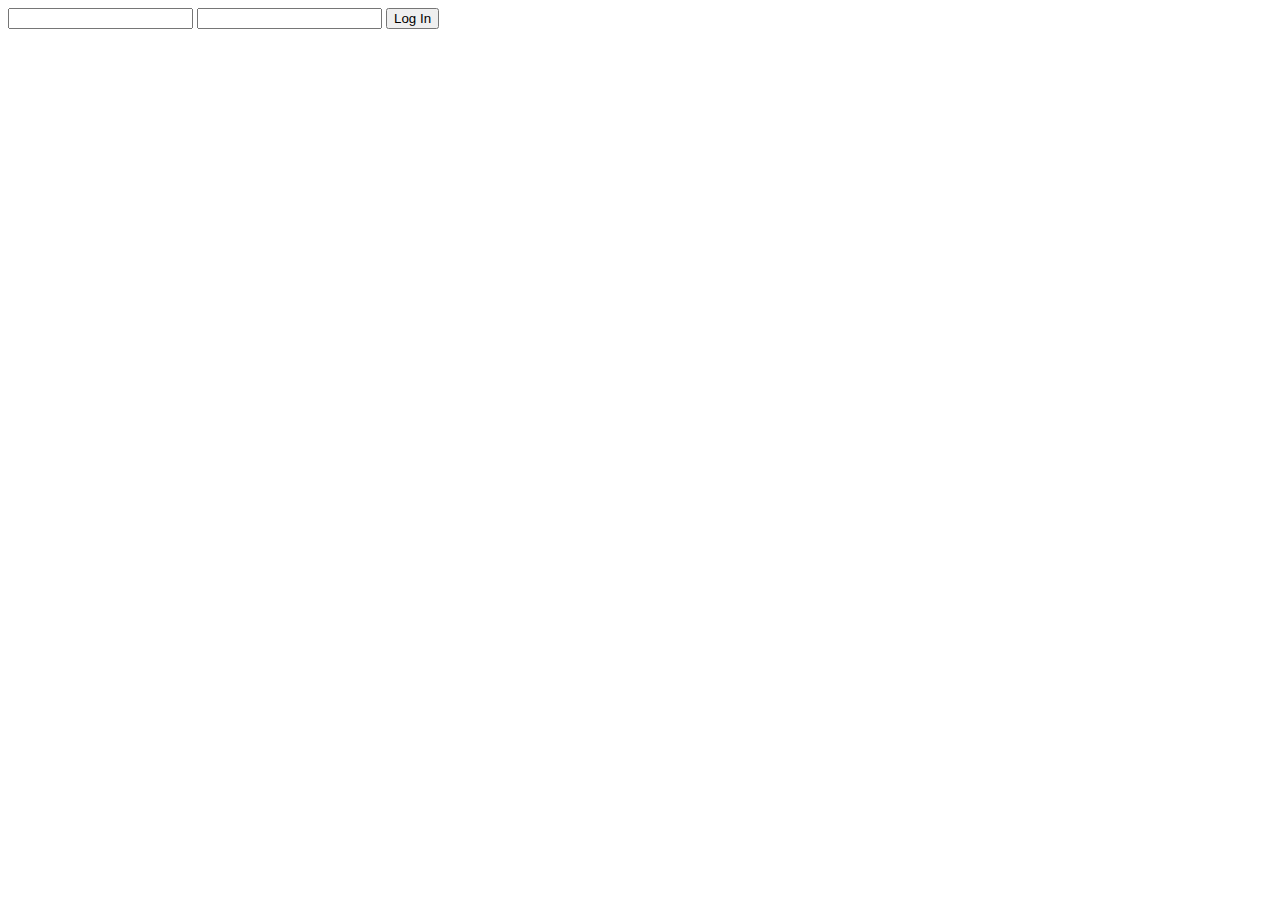
==== loginPage.html @ 9320e4a1 "adding login and signup page" ====
<!DOCTYPE html>
<html lang="en">
<head>
    <meta charset="UTF-8">
    <meta name="viewport" content="width=device-width, initial-scale=1.0">
    <title>Document</title>
</head>
<body>
    <form>
        <input type="email" name="userEmail"/>
        <input type="password" name="userPassword"/>
        <button type="submit" name="loginBttn">Log In</button> 
    </form>
</body>
</html>
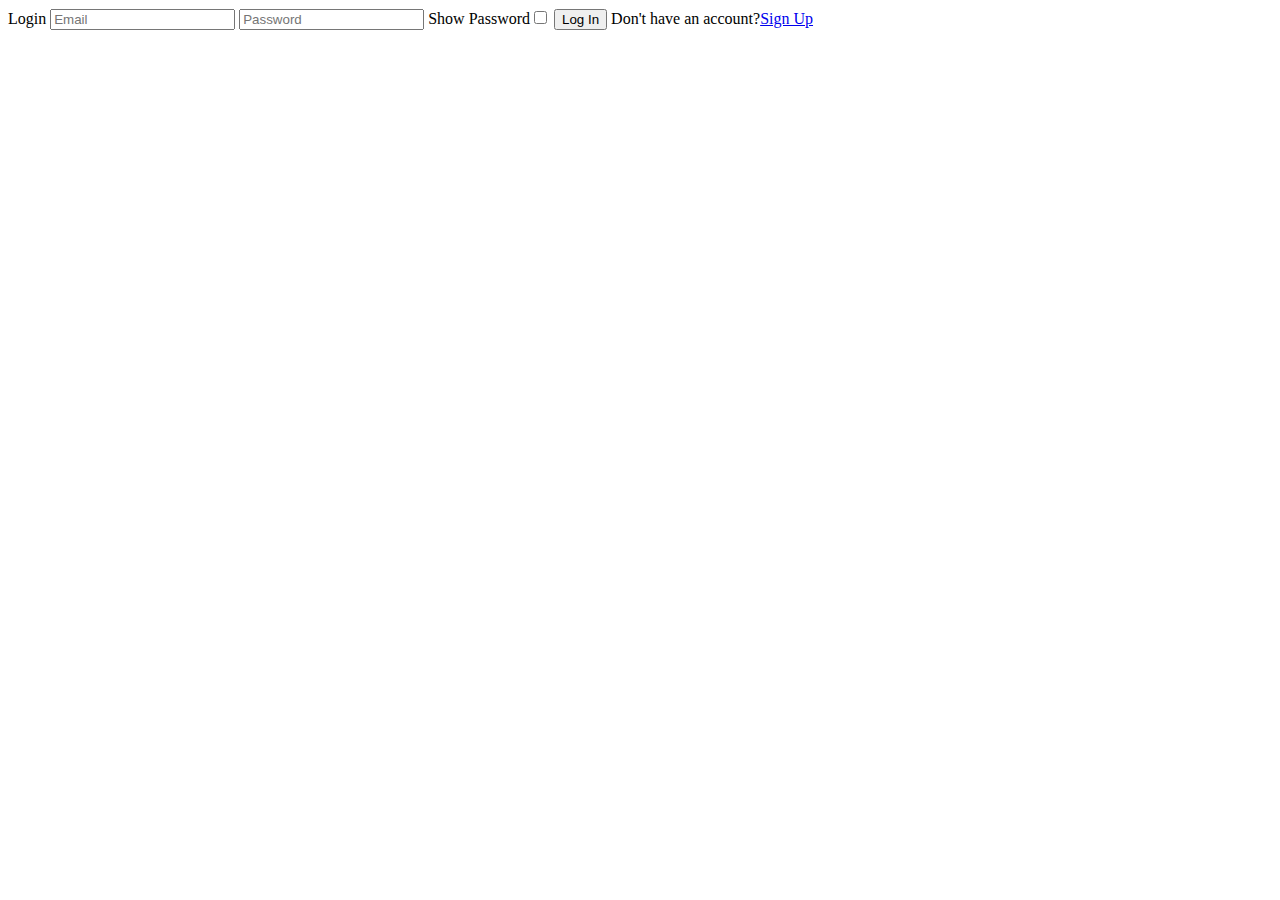
==== commit 28d84f2e: "updating login form" ====
--- a/loginPage.html
+++ b/loginPage.html
@@ -4,12 +4,16 @@
     <meta charset="UTF-8">
     <meta name="viewport" content="width=device-width, initial-scale=1.0">
     <title>Document</title>
+    <link rel="stylesheet" href="loginStyle.css"/>
 </head>
 <body>
-    <form>
-        <input type="email" name="userEmail"/>
-        <input type="password" name="userPassword"/>
+    <form method="POST" id="login">
+        <span>Login</span>
+        <input type="email" placeholder="Email" name="userEmail" id="userEmail"/>
+        <input type="password" placeholder="Password" name="userPassword" id="userPassword"/>
+        <label>Show Password<input type="checkbox" id="showPassBttn"/></label>
         <button type="submit" name="loginBttn">Log In</button> 
+        <span>Don't have an account?<a href="signUpPage.html">Sign Up</a></span>
     </form>
 </body>
 </html>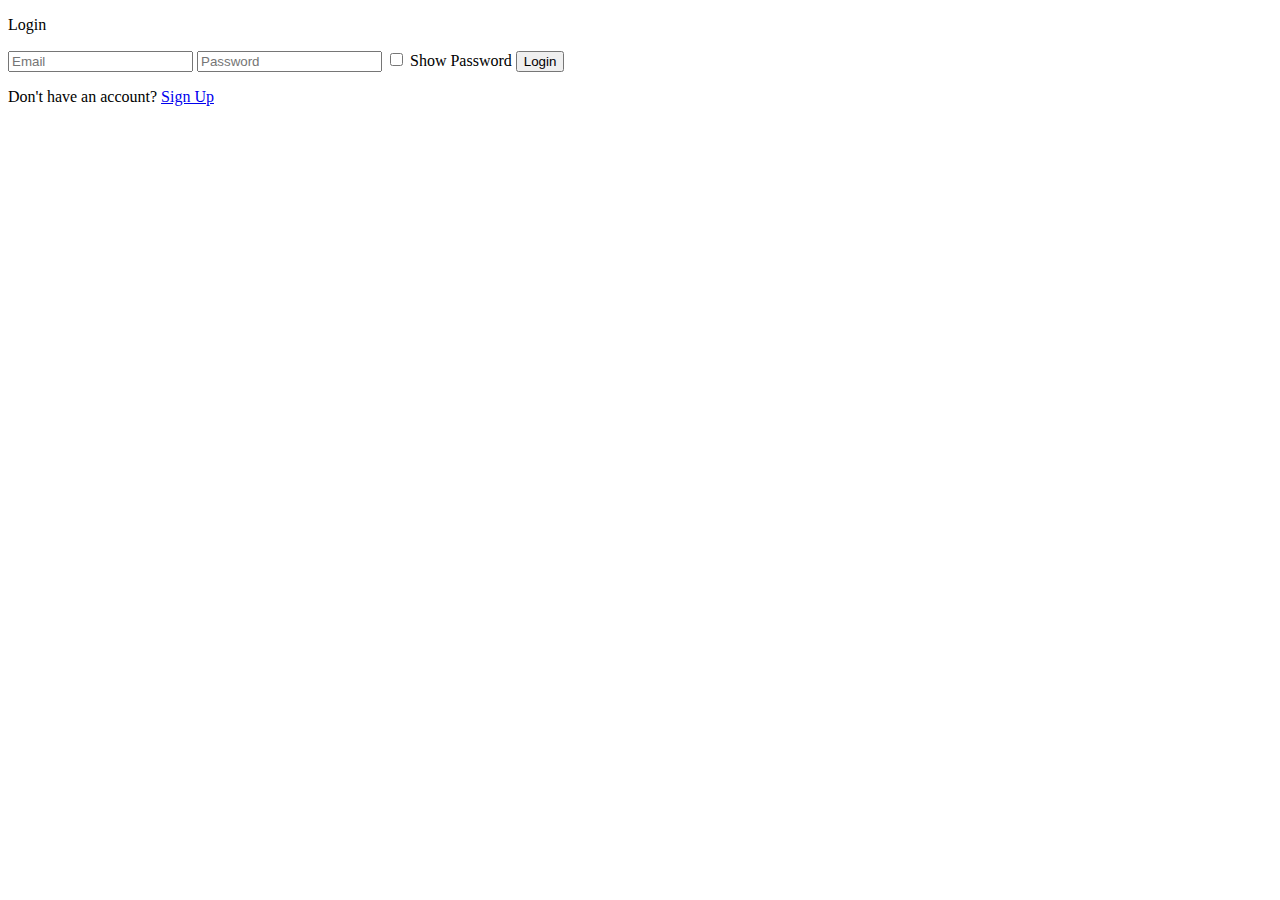
==== commit 76499485: "updating login form structure" ====
--- a/loginPage.html
+++ b/loginPage.html
@@ -7,13 +7,21 @@
     <link rel="stylesheet" href="loginStyle.css"/>
 </head>
 <body>
+    <div id="card">
     <form method="POST" id="login">
-        <span>Login</span>
-        <input type="email" placeholder="Email" name="userEmail" id="userEmail"/>
-        <input type="password" placeholder="Password" name="userPassword" id="userPassword"/>
-        <label>Show Password<input type="checkbox" id="showPassBttn"/></label>
-        <button type="submit" name="loginBttn">Log In</button> 
-        <span>Don't have an account?<a href="signUpPage.html">Sign Up</a></span>
+        <p id="formTitle">Login</p>
+        <input type="email" placeholder="Email" name="userEmail" id="userEmail" class="inputStyle"/>
+        <input type="password" placeholder="Password" name="userPassword" id="userPassword" class="inputStyle"/>
+        <label id="labelPassword">
+            <input type="checkbox" id="showPassBttn"/>
+            Show Password
+        </label>
+        <p id="wrongUser" style="color: red; display: none;">Incorrect Username or Password</p>
+        <button type="submit" id="submitBttn">Login</button> 
+        <p id="haveAccountTxt">Don't have an account?
+            <a href="signUpPage.html">Sign Up</a>
+        </p>
     </form>
+    </div>
 </body>
 </html>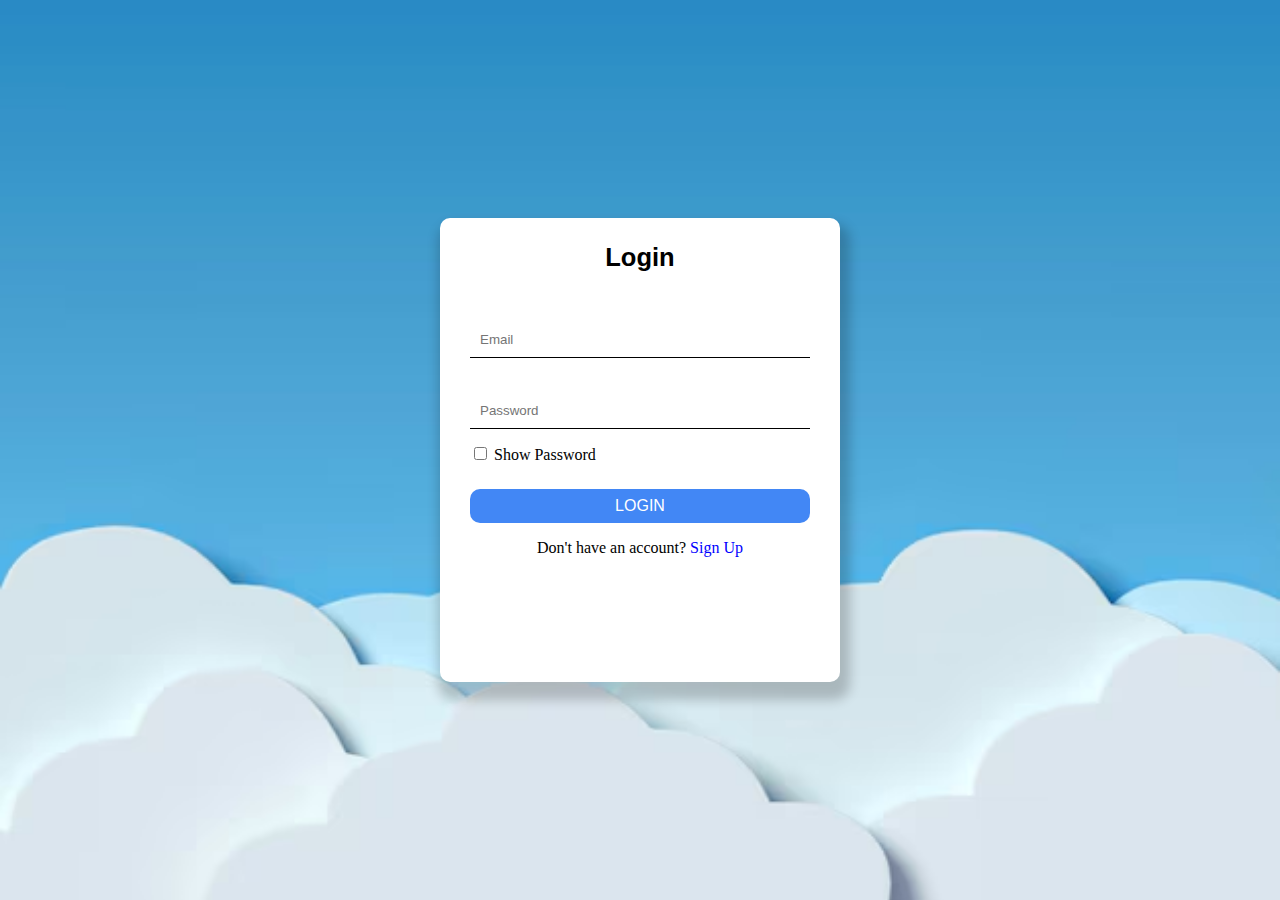
==== commit f59be5aa: "Adding action to each form" ====
--- a/loginPage.html
+++ b/loginPage.html
@@ -8,7 +8,7 @@
 </head>
 <body>
     <div id="card">
-    <form method="POST" id="login">
+    <form action="database.php" method="POST" id="login">
         <p id="formTitle">Login</p>
         <input type="email" placeholder="Email" name="userEmail" id="userEmail" class="inputStyle"/>
         <input type="password" placeholder="Password" name="userPassword" id="userPassword" class="inputStyle"/>
--- a/loginStyle.css
+++ b/loginStyle.css
@@ -0,0 +1,85 @@
+*{
+    box-sizing: border-box;
+}
+
+
+body{
+    display: flex;
+    justify-content: center;
+    align-items: center;
+    min-height: 100vh;
+    margin: 0;
+    background-image:url('./formPageBg.avif');
+    background-size :cover;
+    background-repeat: no-repeat    ;
+}
+
+#card{
+    display: flex;
+    justify-content: center;
+    align-items: center;
+    border-radius: 10px;
+    padding-block: 125px;
+    padding-inline: 30px;
+    background-color: white ;
+    width: 400px; 
+    box-shadow: 4px 12px 12px 6px rgba(0, 0, 0, 0.2); 
+}
+#formTitle{
+    margin-top: -100px;
+    margin-bottom: 30px;
+    font-family: sans-serif;
+    font-weight: bold;
+    font-size: 25.5px;   
+    text-align: center;
+    font-family: sans-serif;
+}
+
+.inputStyle{
+    outline: none;
+    width: 100%;
+}
+
+.inputStyle:hover{
+    box-shadow: 0 7px 10px -5px #4287f5;
+}
+
+#userEmail,#userPassword{
+    padding: 10px;
+    border: 1px solid #ccc;
+    margin-bottom: 15px; 
+    border-left: none;
+    border-right: none;
+    border-top: none;
+    border-bottom: 0.5px solid black;
+    margin-top: 20px;
+}
+
+
+#submitBttn{
+    margin-top: 25px;
+    display: block;
+    background-color: #4287f5;
+    border: 0;
+    padding : 8px;
+    border-radius: 10px;
+    font-size: 16px;
+    color: #ffffff;
+    text-transform: uppercase;
+    cursor: pointer;
+    width: 100%;
+}
+#haveAccountTxt{
+    margin-bottom: 0;
+    text-align: center;
+}
+a{
+    text-decoration: none;
+    color: blue;
+}
+a:hover{
+    text-decoration:underline;
+    color: purple;
+}
+
+
